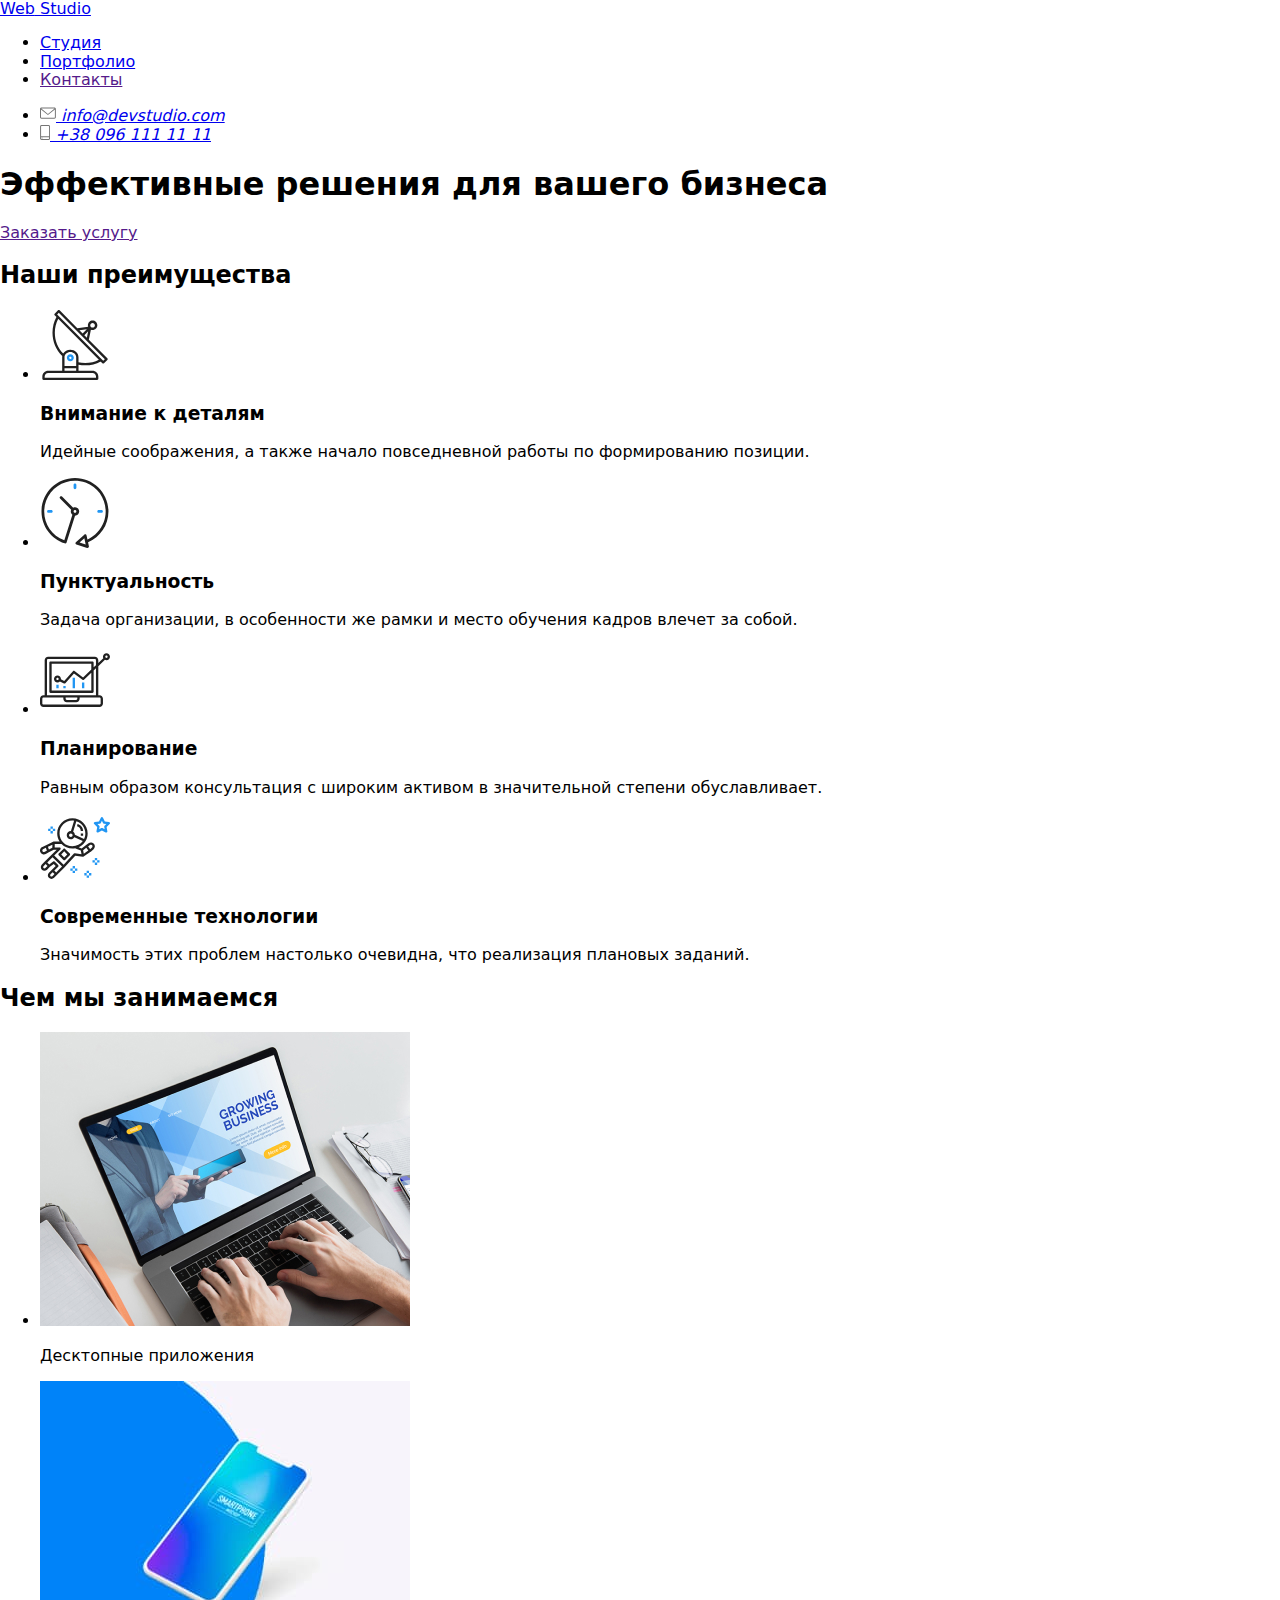
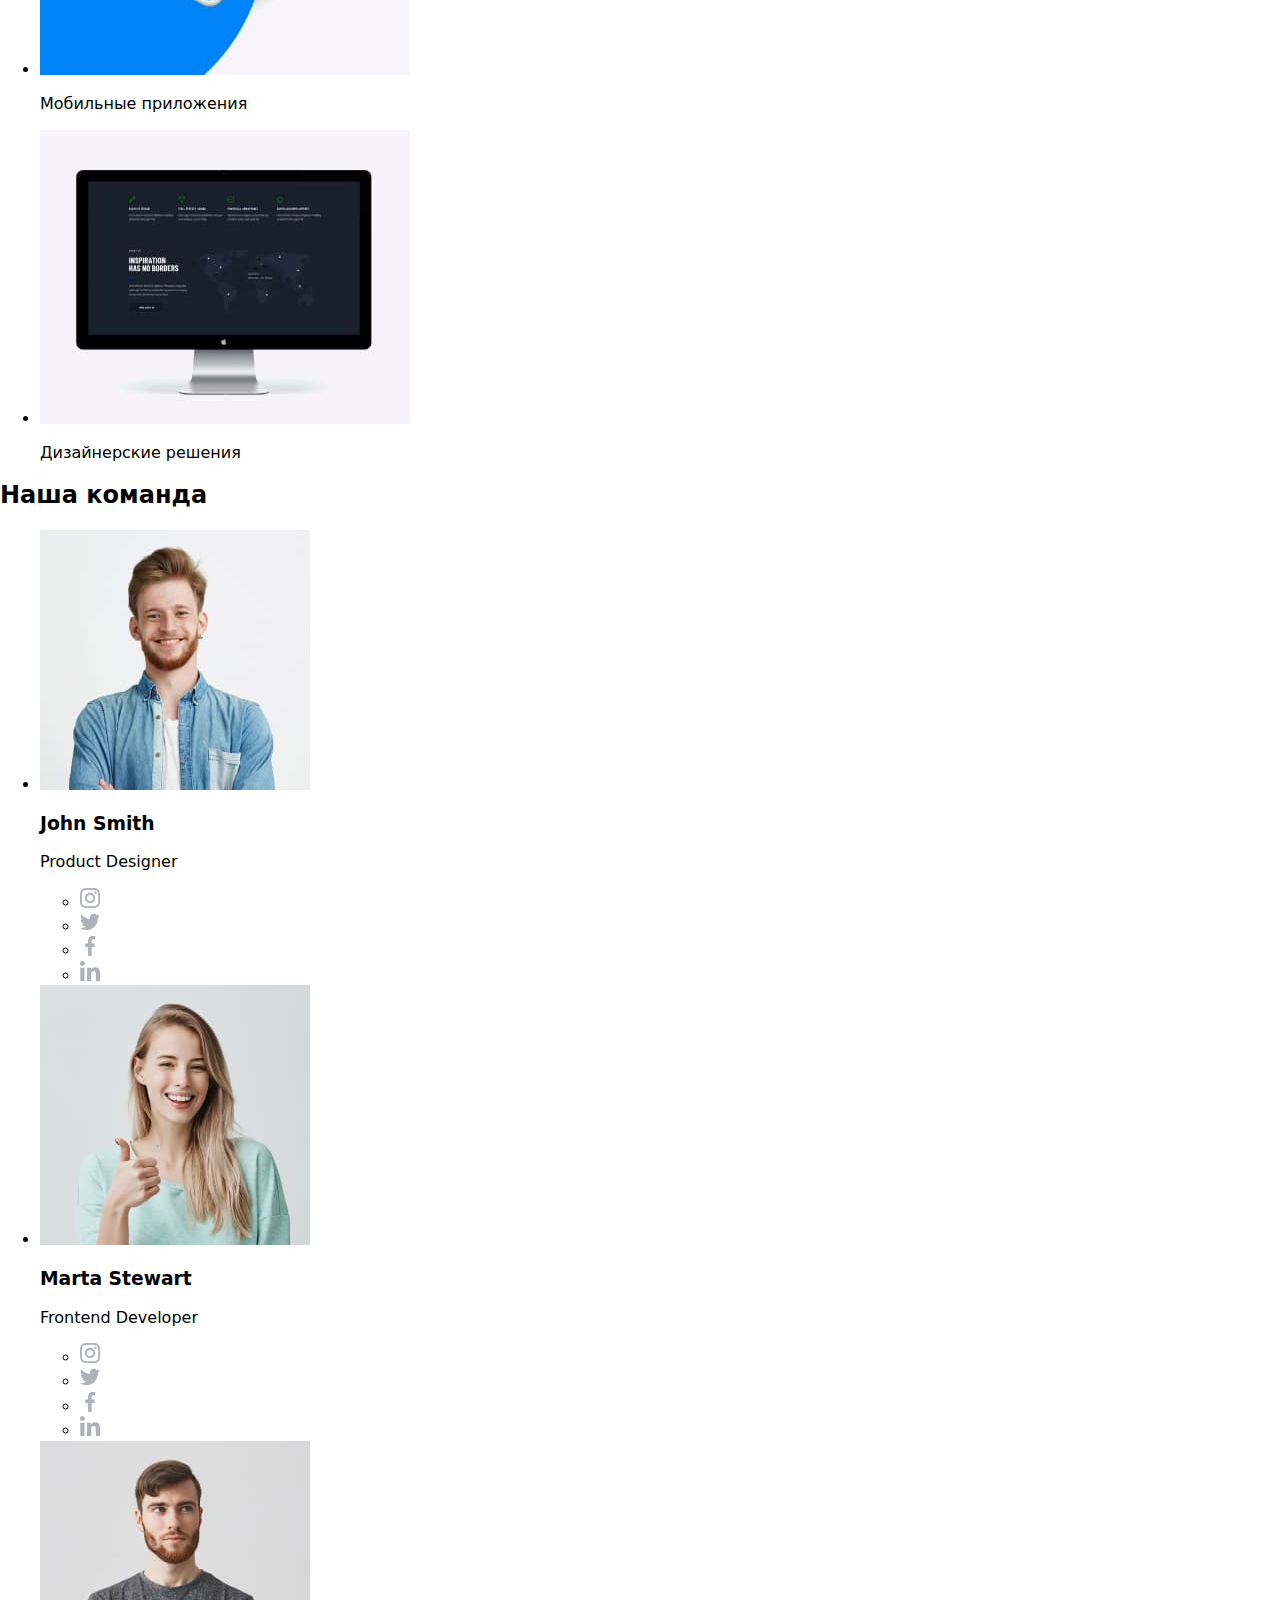
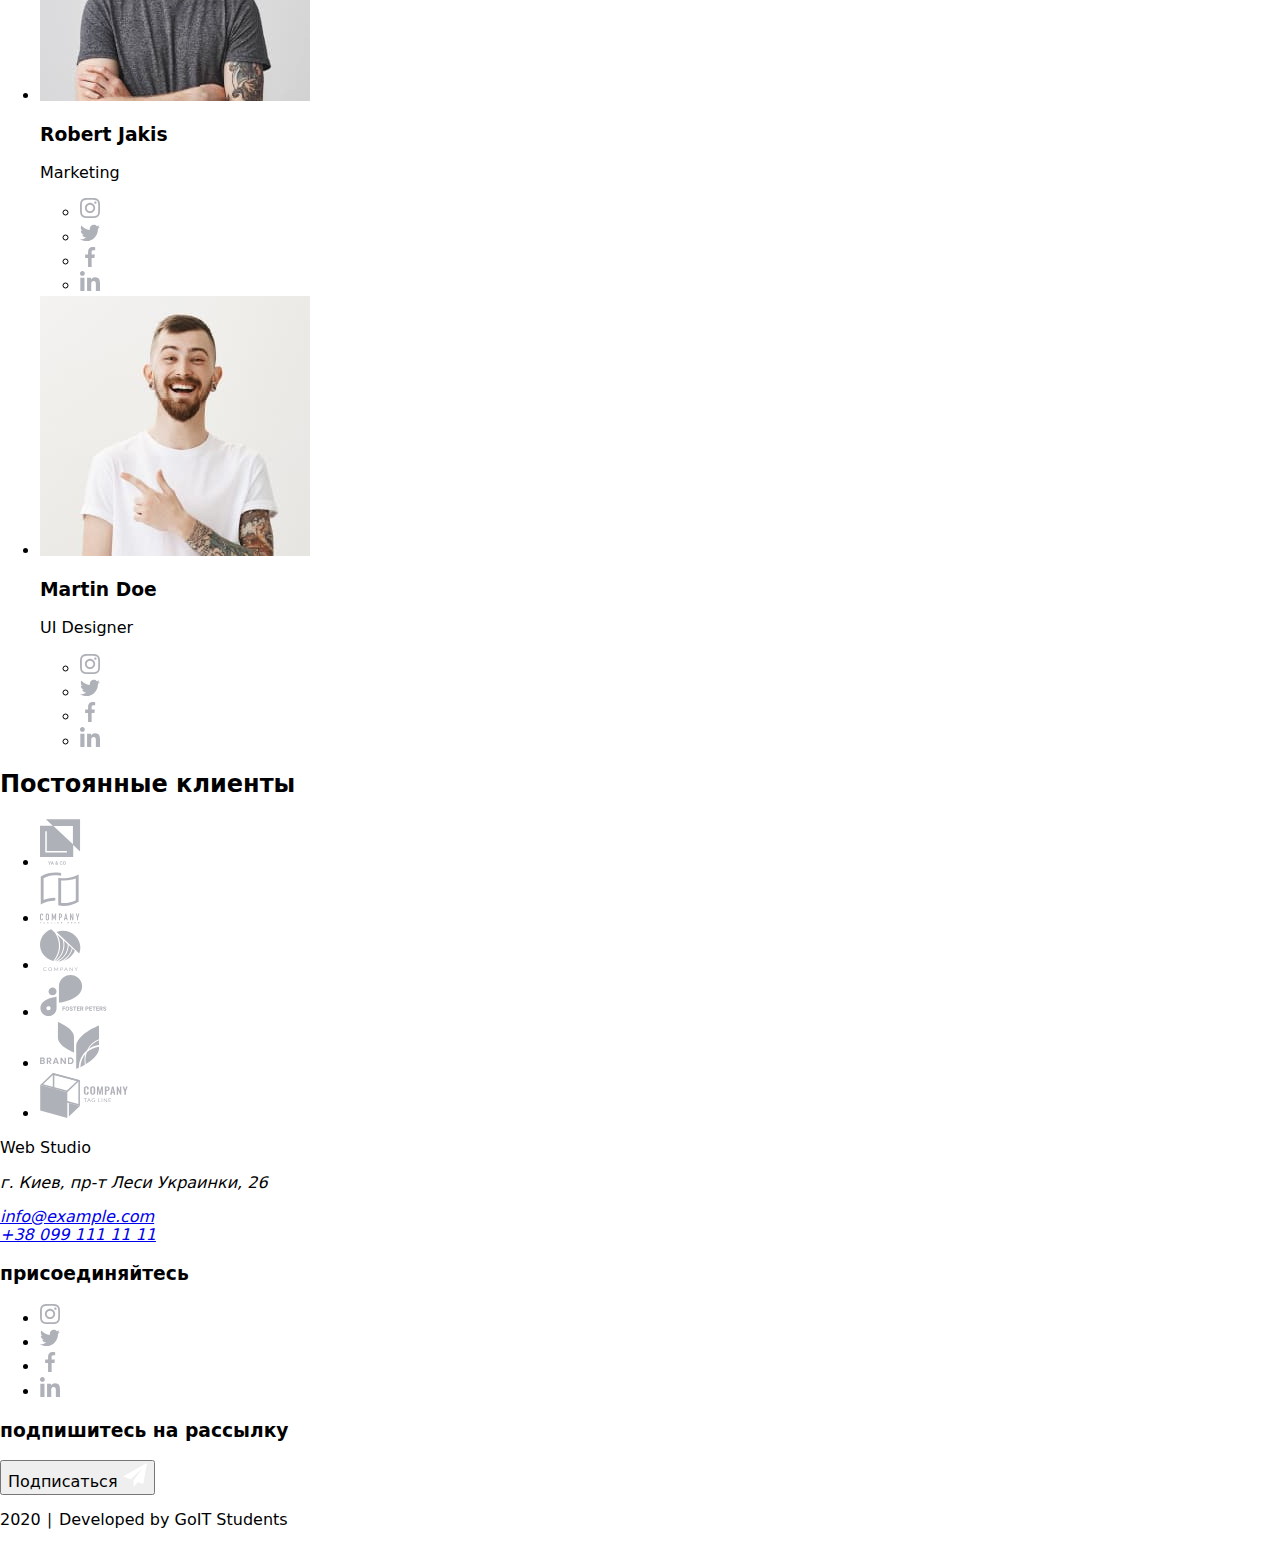
==== index.html @ b883c835 "добавляет картинки к сайту" ====
<!DOCTYPE html>
<html lang="ru">
  <head>
    <meta charset="UTF-8" />
    <meta name="viewport" content="width=device-width, initial-scale=1.0" />
    <title lang="en">Web Studio</title>
    <link
      href="https://fonts.googleapis.com/css2?family=Raleway:wght@700&family=Roboto:wght@400;500;700;900&display=swap"
      rel="stylesheet"
    />
    <link
      rel="stylesheet"
      href="https://cdnjs.cloudflare.com/ajax/libs/modern-normalize/0.6.0/modern-normalize.min.css"
    />
    <link rel="stylesheet" href="./css/styles.css" />
  </head>

  <body>
    <!-- Шапка сайта -->
    <header>
      <div class="container header">
        <nav class="header-nav">
          <a href="./index.html" lang="en" class="header-logo">
            <span class="accent">Web</span> Studio
          </a>

          <ul class="site-nav list">
            <li class="site-nav-item">
              <a href="./index.html" class="link current">Студия</a>
            </li>
            <li class="site-nav-item">
              <a href="./portfolio.html" class="link">Портфолио</a>
            </li>
            <li class="site-nav-item"><a href="" class="link">Контакты</a></li>
          </ul>
        </nav>

        <address class="header-address">
          <ul class="contacts list">
            <li class="contacts-item">
              <a href="mailto:info@devstudio.com" lang="en">
                <svg width="16" height="15" class="icon-letter">
                  <use href="./images/sprite.svg#icon-letter"></use>
                </svg>
                info@devstudio.com
              </a>
            </li>
            <li class="contacts-item tel">
              <a href="tel:+380961111111">
                <svg width="10" height="15" class="icon-smartphone">
                  <use href="./images/sprite.svg#icon-smartphone"></use>
                </svg>
                +38 096 111 11 11</a
              >
            </li>
          </ul>
        </address>
      </div>
    </header>

    <main>
      <!-- Герой -->
      <section class="hero">
        <div>
          <h1 class="slogan">Эффективные решения для вашего бизнеса</h1>
          <a href="" class="ordering-btn">Заказать услугу</a>
        </div>
      </section>

      <!-- Наши преимущества -->
      <section class="advantages section">
        <div class="container">
          <h2 class="hidden">Наши преимущества</h2>
          <ul class="advantages-list list">
            <li class="advantages-list-item">
              <div class="advantages-img">
                <svg class="advantages-icon" width="70" height="70">
                  <use href="./images/sprite.svg#icon-antenna"></use>
                </svg>
              </div>
              <h3 class="advantages-title">Внимание к деталям</h3>
              <p class="advantages-text">
                Идейные соображения, а также начало повседневной работы по
                формированию позиции.
              </p>
            </li>

            <li class="advantages-list-item">
              <div class="advantages-img">
                <svg class="advantages-icon" width="70" height="70">
                  <use href="./images/sprite.svg#icon-clock"></use>
                </svg>
              </div>
              <h3 class="advantages-title">Пунктуальность</h3>
              <p class="advantages-text">
                Задача организации, в особенности же рамки и место обучения
                кадров влечет за собой.
              </p>
            </li>

            <li class="advantages-list-item">
              <div class="advantages-img">
                <svg class="advantages-icon" width="70" height="70">
                  <use href="./images/sprite.svg#icon-diagram"></use>
                </svg>
              </div>
              <h3 class="advantages-title">Планирование</h3>
              <p class="advantages-text">
                Равным образом консультация с широким активом в значительной
                степени обуславливает.
              </p>
            </li>

            <li class="advantages-list-item">
              <div class="advantages-img">
                <svg class="advantages-icon" width="70" height="70">
                  <use href="./images/sprite.svg#icon-astronaut"></use>
                </svg>
              </div>
              <h3 class="advantages-title">Современные технологии</h3>
              <p class="advantages-text">
                Значимость этих проблем настолько очевидна, что реализация
                плановых заданий.
              </p>
            </li>
          </ul>
        </div>
      </section>

      <!-- Чем мы занимаемся -->
      <section class="products section no-padding">
        <div class="container">
          <h2 class="section-title">Чем мы занимаемся</h2>
          <ul class="list products-list">
            <li class="products-list-item">
              <img src="./images/laptop.jpg" alt="Ноутбук" width="370" />
              <p class="products-name">Десктопные приложения</p>
            </li>
            <li class="products-list-item">
              <img src="./images/smartphone.jpg" alt="Смартфон" width="370" />
              <p class="products-name">Мобильные приложения</p>
            </li>
            <li class="products-list-item">
              <img
                src="./images/monitor.jpg"
                alt="Монитор с открытым сайтом"
                width="370"
              />
              <p class="products-name">Дизайнерские решения</p>
            </li>
          </ul>
        </div>
      </section>

      <!-- Наша команда -->
      <section class="team section">
        <div class="container">
          <h2 class="section-title">Наша команда</h2>
          <ul class="team-list list">
            <li class="team-list-item">
              <img
                src="./images/john-smith.jpg"
                alt="John Smith"
                width="270"
                lang="en"
              />
              <h3 lang="en" class="team-member">John Smith</h3>
              <p lang="en" class="team-profession">Product Designer</p>
              <ul class="list">
                <li>
                  <a
                    href=""
                    class="social-networks insta"
                    aria-label="Ссылка на Instagram"
                  >
                    <svg class="team-icon" width="20" height="20">
                      <use href="./images/sprite.svg#icon-insta"></use>
                    </svg>
                  </a>
                </li>

                <li>
                  <a
                    href=""
                    class="social-networks twitter"
                    aria-label="Ссылка на Twitter"
                  >
                    <svg class="team-icon" width="20" height="20">
                      <use href="./images/sprite.svg#icon-twitter"></use>
                    </svg>
                  </a>
                </li>

                <li>
                  <a
                    href=""
                    class="social-networks fb"
                    aria-label="Ссылка на Facebook"
                  >
                    <svg class="team-icon" width="20" height="20">
                      <use href="./images/sprite.svg#icon-fb"></use>
                    </svg>
                  </a>
                </li>

                <li>
                  <a
                    href=""
                    class="social-networks linkedin"
                    aria-label="Ссылка на Linkedin"
                  >
                    <svg class="team-icon" width="20" height="20">
                      <use href="./images/sprite.svg#icon-linkedin"></use>
                    </svg>
                  </a>
                </li>
              </ul>
            </li>

            <li class="team-list-item">
              <img
                src="./images/marta-stewart.jpg"
                alt="Marta Stewart"
                width="270"
                lang="en"
              />
              <h3 lang="en" class="team-member">Marta Stewart</h3>
              <p lang="en" class="team-profession">Frontend Developer</p>
              <ul class="list">
                <li>
                  <a
                    href=""
                    class="social-networks insta"
                    aria-label="Ссылка на Instagram"
                  >
                    <svg class="team-icon" width="20" height="20">
                      <use href="./images/sprite.svg#icon-insta"></use>
                    </svg>
                  </a>
                </li>

                <li>
                  <a
                    href=""
                    class="social-networks twitter"
                    aria-label="Ссылка на Twitter"
                  >
                    <svg class="team-icon" width="20" height="20">
                      <use href="./images/sprite.svg#icon-twitter"></use>
                    </svg>
                  </a>
                </li>

                <li>
                  <a
                    href=""
                    class="social-networks fb"
                    aria-label="Ссылка на Facebook"
                  >
                    <svg class="team-icon" width="20" height="20">
                      <use href="./images/sprite.svg#icon-fb"></use>
                    </svg>
                  </a>
                </li>

                <li>
                  <a
                    href=""
                    class="social-networks linkedin"
                    aria-label="Ссылка на Linkedin"
                  >
                    <svg class="team-icon" width="20" height="20">
                      <use href="./images/sprite.svg#icon-linkedin"></use>
                    </svg>
                  </a>
                </li>
              </ul>
            </li>

            <li class="team-list-item">
              <img
                src="./images/robert-jakis.jpg"
                alt="Robert Jakis"
                width="270"
                lang="en"
              />
              <h3 lang="en" class="team-member">Robert Jakis</h3>
              <p lang="en" class="team-profession">Marketing</p>
              <ul class="list">
                <li>
                  <a
                    href=""
                    class="social-networks insta"
                    aria-label="Ссылка на Instagram"
                  >
                    <svg class="team-icon" width="20" height="20">
                      <use href="./images/sprite.svg#icon-insta"></use>
                    </svg>
                  </a>
                </li>

                <li>
                  <a
                    href=""
                    class="social-networks twitter"
                    aria-label="Ссылка на Twitter"
                  >
                    <svg class="team-icon" width="20" height="20">
                      <use href="./images/sprite.svg#icon-twitter"></use>
                    </svg>
                  </a>
                </li>

                <li>
                  <a
                    href=""
                    class="social-networks fb"
                    aria-label="Ссылка на Facebook"
                  >
                    <svg class="team-icon" width="20" height="20">
                      <use href="./images/sprite.svg#icon-fb"></use>
                    </svg>
                  </a>
                </li>

                <li>
                  <a
                    href=""
                    class="social-networks linkedin"
                    aria-label="Ссылка на Linkedin"
                  >
                    <svg class="team-icon" width="20" height="20">
                      <use href="./images/sprite.svg#icon-linkedin"></use>
                    </svg>
                  </a>
                </li>
              </ul>
            </li>

            <li class="team-list-item">
              <img
                src="./images/martin-doe.jpg"
                alt="Martin Doe"
                width="270"
                lang="en"
              />
              <h3 lang="en" class="team-member">Martin Doe</h3>
              <p lang="en" class="team-profession">UI Designer</p>
              <ul class="list">
                <li>
                  <a
                    href=""
                    class="social-networks insta"
                    aria-label="Ссылка на Instagram"
                  >
                    <svg class="team-icon" width="20" height="20">
                      <use href="./images/sprite.svg#icon-insta"></use>
                    </svg>
                  </a>
                </li>

                <li>
                  <a
                    href=""
                    class="social-networks twitter"
                    aria-label="Ссылка на Twitter"
                  >
                    <svg class="team-icon" width="20" height="20">
                      <use href="./images/sprite.svg#icon-twitter"></use>
                    </svg>
                  </a>
                </li>

                <li>
                  <a
                    href=""
                    class="social-networks fb"
                    aria-label="Ссылка на Facebook"
                  >
                    <svg class="team-icon" width="20" height="20">
                      <use href="./images/sprite.svg#icon-fb"></use>
                    </svg>
                  </a>
                </li>

                <li>
                  <a
                    href=""
                    class="social-networks linkedin"
                    aria-label="Ссылка на Linkedin"
                  >
                    <svg class="team-icon" width="20" height="20">
                      <use href="./images/sprite.svg#icon-linkedin"></use>
                    </svg>
                  </a>
                </li>
              </ul>
            </li>
          </ul>
        </div>
      </section>

      <!-- Постоянные клиенты -->
      <section class="clients section">
        <div class="container">
          <h2 class="section-title">Постоянные клиенты</h2>
          <ul class="clients-list list">
            <li class="clients-list-item">
              <a href="" class="clients-link" lang="en">
                <svg class="clients-icon" width="44.27" height="49.23">
                  <use href="./images/sprite.svg#icon-logo1"></use>
                </svg>
              </a>
            </li>
            <li class="clients-list-item">
              <a href="" class="clients-link" lang="en">
                <svg class="clients-icon" width="40" height="52">
                  <use href="./images/sprite.svg#icon-logo2"></use>
                </svg>
              </a>
            </li>
            <li class="clients-list-item">
              <a href="" class="clients-link" lang="en">
                <svg class="clients-icon" width="41" height="42.6">
                  <use href="./images/sprite.svg#icon-logo3"></use>
                </svg>
              </a>
            </li>
            <li class="clients-list-item">
              <a href="" class="clients-link" lang="en">
                <svg class="clients-icon" width="79.66" height="42.02">
                  <use href="./images/sprite.svg#icon-logo4"></use>
                </svg>
              </a>
            </li>
            <li class="clients-list-item">
              <a href="" class="clients-link" lang="en">
                <svg class="clients-icon" width="59" height="47">
                  <use href="./images/sprite.svg#icon-logo5"></use>
                </svg>
              </a>
            </li>
            <li class="clients-list-item">
              <a href="" class="clients-link" lang="en">
                <svg class="clients-icon" width="88.48" height="45.44">
                  <use href="./images/sprite.svg#icon-logo6"></use>
                </svg>
              </a>
            </li>
          </ul>
        </div>
      </section>
    </main>

    <!-- Подвал -->
    <footer class="footer">
      <div class="footer-container container">
        <div>
          <p lang="en" class="footer-logo">
            <span class="accent">Web</span> Studio
          </p>

          <address class="address">
            <p>г. Киев, пр-т Леси Украинки, 26</p>
            <a href="mailto:info@example.com" lang="en">info@example.com</a>
            <br />
            <a href="tel:+380991111111">+38 099 111 11 11</a>
          </address>
        </div>

        <div class="join">
          <h3 class="appeal">присоединяйтесь</h3>
          <ul class="join-list list">
            <li class="join-list-item">
              <a
                href=""
                class="social-networks insta"
                aria-label="Ссылка на Instagram"
              >
                <svg class="join-icon" width="20" height="20">
                  <use href="./images/sprite.svg#icon-insta"></use>
                </svg>
              </a>
            </li>

            <li class="join-list-item">
              <a
                href=""
                class="social-networks twitter"
                aria-label="Ссылка на Twitter"
              >
                <svg class="join-icon" width="20" height="20">
                  <use href="./images/sprite.svg#icon-twitter"></use>
                </svg>
              </a>
            </li>

            <li class="join-list-item">
              <a
                href=""
                class="social-networks fb"
                aria-label="Ссылка на Facebook"
              >
                <svg class="join-icon" width="20" height="20">
                  <use href="./images/sprite.svg#icon-fb"></use>
                </svg>
              </a>
            </li>

            <li class="join-list-item">
              <a
                href=""
                class="social-networks linkedin"
                aria-label="Ссылка на Linkedin"
              >
                <svg class="join-icon" width="20" height="20">
                  <use href="./images/sprite.svg#icon-linkedin"></use>
                </svg>
              </a>
            </li>
          </ul>
        </div>

        <div class="subscribe">
          <h3 class="appeal">подпишитесь на рассылку</h3>
          <button class="subscribe-btn">
            Подписаться
            <svg class="subscribe-icon" width="24" height="24">
              <use href="./images/sprite.svg#icon-send"></use>
            </svg>
          </button>
        </div>
      </div>

      <p lang="en" class="developed">2020 &#8739; Developed by GoIT Students</p>
    </footer>
  </body>
</html>
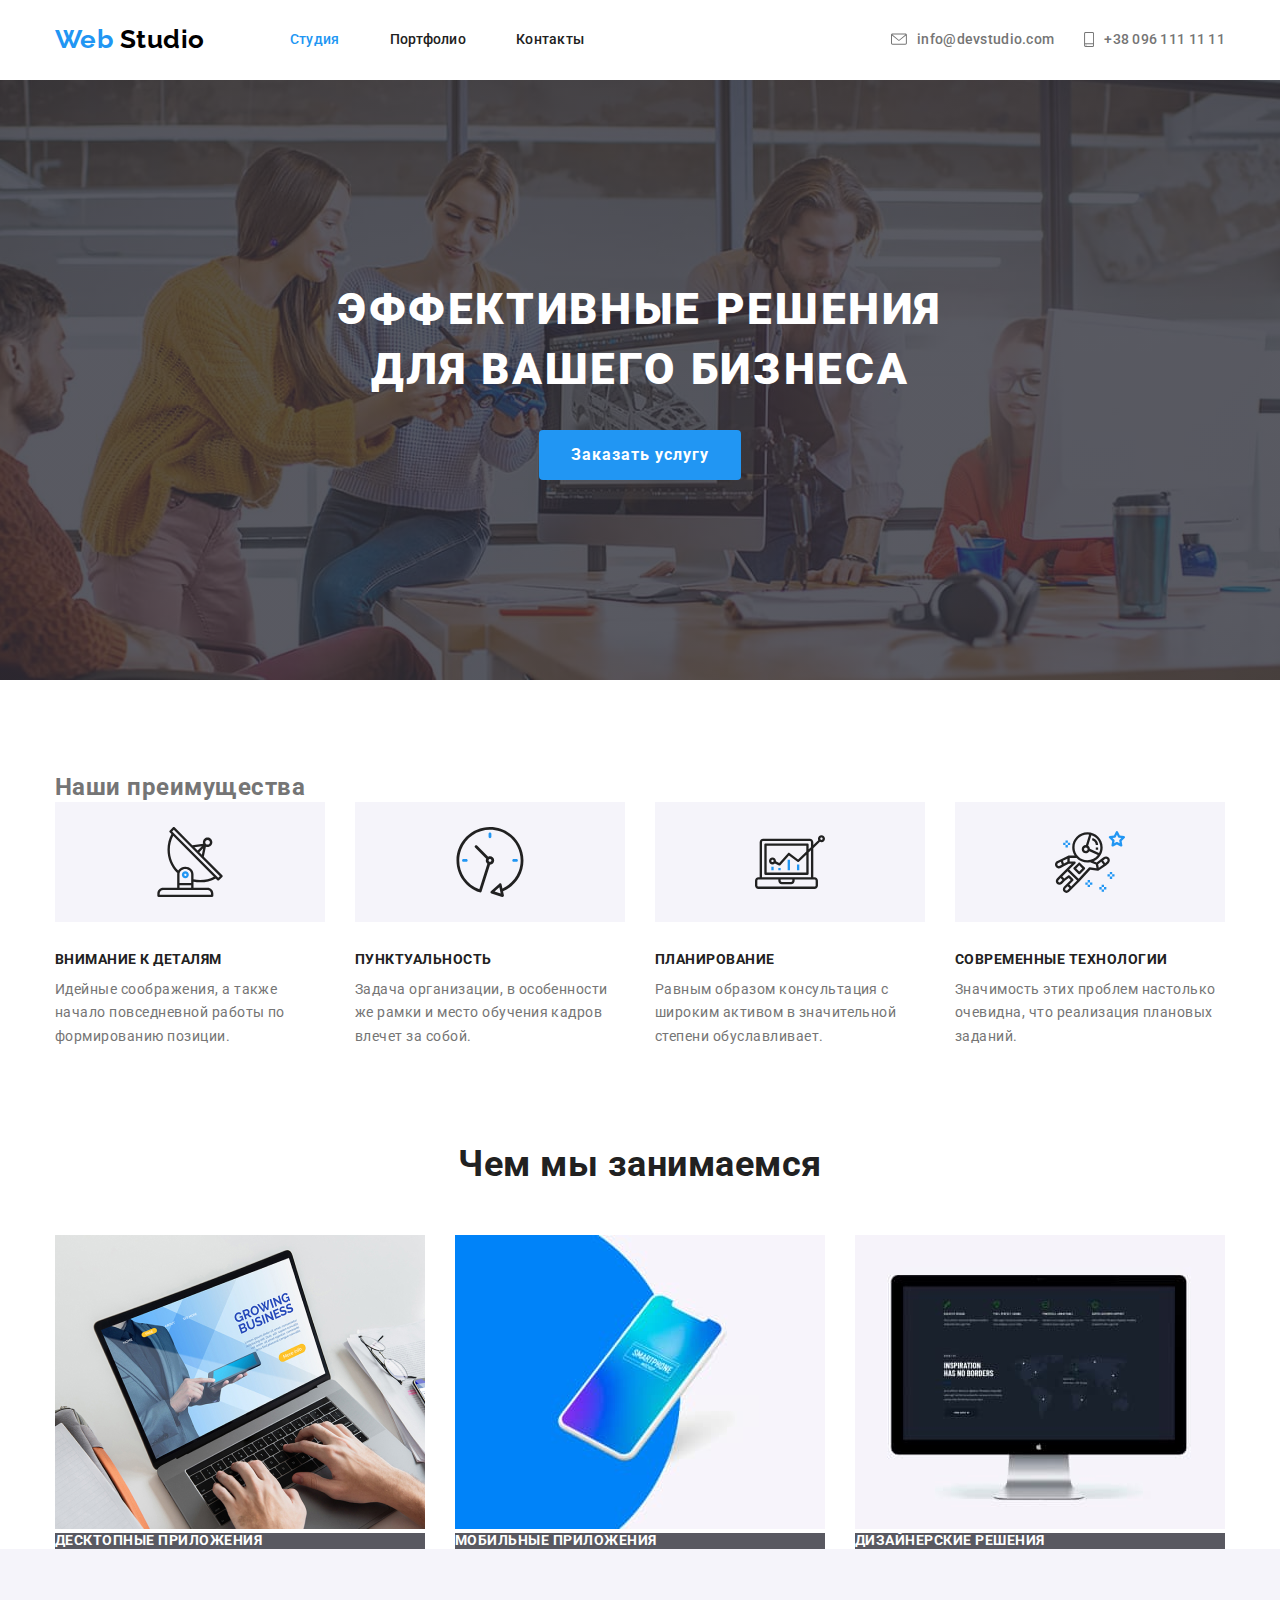
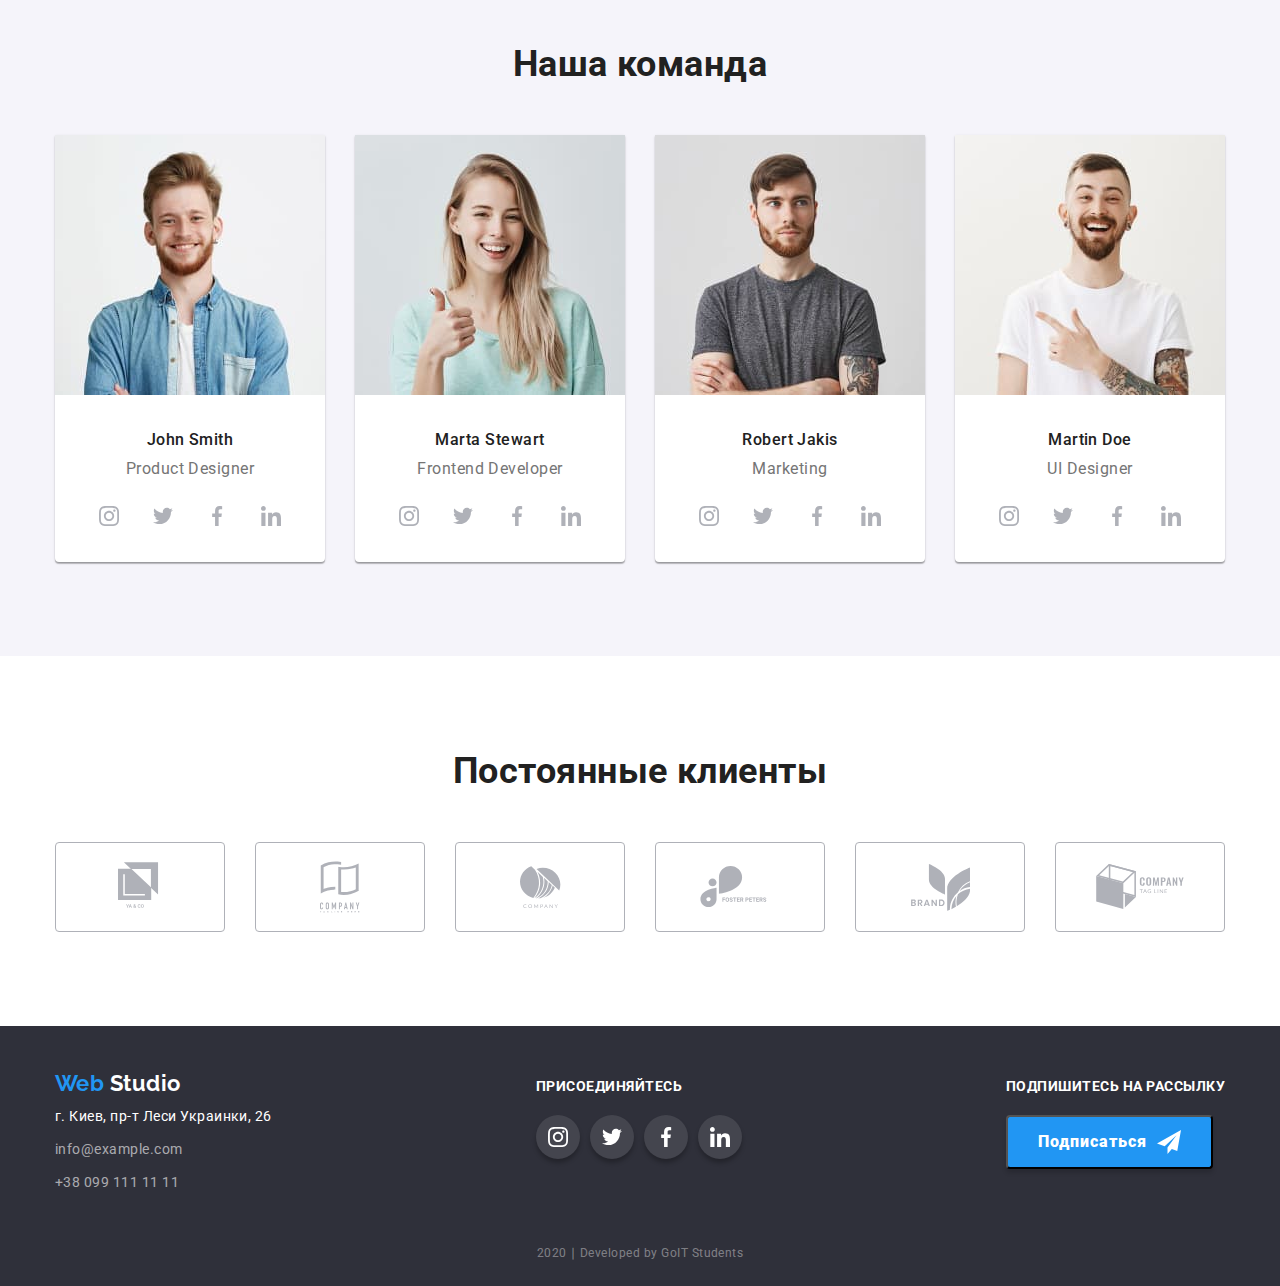
==== commit 29144578: "Добавляет страницу "Студия"" ====
--- a/index.html
+++ b/index.html
@@ -482,7 +482,6 @@
                 </svg>
               </a>
             </li>
-
             <li class="join-list-item">
               <a
                 href=""
@@ -494,7 +493,6 @@
                 </svg>
               </a>
             </li>
-
             <li class="join-list-item">
               <a
                 href=""
@@ -506,7 +504,6 @@
                 </svg>
               </a>
             </li>
-
             <li class="join-list-item">
               <a
                 href=""
--- a/css/styles.css
+++ b/css/styles.css
@@ -0,0 +1,585 @@
+:root {
+  --primary-text-color: #757575;
+  --logo-color: #000000;
+  --first-titles-color: #212121;
+  --second-titles-color: #ffffff;
+  --accent-color: #2196f3;
+  --products-background-color: rgba(47, 48, 58, 0.8);
+  --icon-base-color: #afb1b8;
+  --address-color: rgba(255, 255, 255, 0.6);
+  --footer-background-color: #2f303a;
+  --button-background-color: #f5f4fa;
+}
+
+body {
+  color: var(--primary-text-color);
+  background-color: var(--second-titles-color);
+
+  font-family: 'Roboto', sans-serif;
+  font-weight: 400;
+  letter-spacing: 0.03em;
+}
+
+a {
+  text-decoration: none;
+}
+
+.list {
+  list-style-type: none;
+  margin: 0;
+  padding: 0;
+}
+
+h1,
+h2,
+h3,
+h4,
+h5,
+p {
+  margin: 0;
+}
+
+.container {
+  margin-left: auto;
+  margin-right: auto;
+  width: 1200px;
+  padding: 0 15px;
+}
+
+.section {
+  padding-top: 94px;
+  padding-bottom: 94px;
+}
+
+.section.no-padding {
+  padding-top: 0;
+  padding-bottom: 0;
+}
+
+.section-title {
+  color: var(--first-titles-color);
+
+  font-weight: 700;
+  font-size: 36px;
+  line-height: 1.17;
+
+  text-align: center;
+  margin-bottom: 50px;
+}
+
+/* Стилизация шапки сайта */
+.header {
+  display: flex;
+  align-items: center;
+}
+
+.header-nav {
+  display: flex;
+  align-items: center;
+}
+
+/* Логотип в шапке*/
+.header-logo {
+  color: var(--logo-color);
+
+  font-family: 'Raleway', sans-serif;
+  font-weight: 700;
+  font-size: 26px;
+  line-height: 1.2;
+}
+
+.header-logo .accent {
+  color: var(--accent-color);
+}
+
+/* Навигация */
+.site-nav {
+  display: flex;
+}
+
+.site-nav-item:not(:last-child) {
+  margin-right: 50px;
+}
+
+.site-nav-item:first-child {
+  margin-left: 85px;
+}
+
+.site-nav .link {
+  display: block;
+  padding-top: 32px;
+  padding-bottom: 32px;
+
+  color: var(--first-titles-color);
+
+  font-weight: 500;
+  font-size: 14px;
+  line-height: 1.14;
+  letter-spacing: 0.02em;
+}
+
+.site-nav .link:hover,
+.site-nav .link:focus {
+  color: var(--accent-color);
+}
+
+.site-nav .link.current {
+  color: var(--accent-color);
+}
+
+/* Контакты */
+.header-address {
+  margin-left: auto;
+}
+
+.contacts {
+  display: flex;
+  align-items: baseline;
+}
+
+.contacts-item:not(:last-child) {
+  margin-right: 30px;
+}
+
+.contacts-item {
+  display: flex;
+  align-items: center;
+  justify-content: center;
+}
+
+.contacts a {
+  display: flex;
+  justify-content: center;
+  align-items: center;
+
+  padding-top: 32px;
+  padding-bottom: 32px;
+  color: var(--primary-text-color);
+
+  font-style: normal;
+  font-weight: 500;
+  font-size: 14px;
+  line-height: 1.14;
+  letter-spacing: 0.02em;
+}
+
+.icon-letter {
+  margin-right: 10px;
+}
+
+.icon-smartphone {
+  margin-right: 10px;
+}
+.contacts a:hover {
+  color: var(--accent-color);
+  --color4: var(--accent-color);
+}
+
+/* Страница "Студия" */
+/* Герой */
+.hero {
+  display: flex;
+  justify-content: center;
+  align-items: center;
+
+  max-width: 1600px;
+  min-height: 600px;
+  margin-left: auto;
+  margin-right: auto;
+  background-color: var(--products-background-color);
+  background-image: linear-gradient(
+      rgba(47, 48, 58, 0.8),
+      rgba(47, 48, 58, 0.8)
+    ),
+    url('../images/hero.jpg');
+  background-position: center;
+  background-repeat: no-repeat;
+  background-size: cover;
+
+  text-align: center;
+}
+
+.slogan {
+  width: 696px;
+  margin-left: auto;
+  margin-right: auto;
+  margin-bottom: 30px;
+
+  color: var(--second-titles-color);
+  font-weight: 900;
+  font-size: 44px;
+  line-height: 1.36;
+  letter-spacing: 0.06em;
+  text-transform: uppercase;
+}
+
+.ordering-btn {
+  display: inline-block;
+  padding: 10px 32px;
+  min-width: 200px;
+  border-radius: 4px;
+
+  color: var(--second-titles-color);
+  background-color: var(--accent-color);
+
+  font-weight: 700;
+  font-size: 16px;
+  line-height: 1.87;
+  letter-spacing: 0.06em;
+}
+
+/* Наши преимущества */
+.advantages-list {
+  display: flex;
+}
+
+.advantages-list-item:not(:last-child) {
+  margin-right: 30px;
+}
+
+.advantages-list-item {
+  width: 270px;
+}
+
+.advantages-img {
+  display: flex;
+  height: 120px;
+  justify-content: center;
+  align-items: center;
+
+  background-color: var(--button-background-color);
+}
+
+.advantages-title {
+  margin-top: 30px;
+  margin-bottom: 10px;
+
+  color: var(--first-titles-color);
+  font-weight: 700;
+  font-size: 14px;
+  line-height: 1.14;
+  text-transform: uppercase;
+}
+
+.advantages-text {
+  font-size: 14px;
+  line-height: 1.7;
+}
+
+/* Чем мы занимаемся */
+.products-list {
+  display: flex;
+}
+
+.products-list-item {
+  width: 370px;
+}
+
+.products-list-item:not(:last-child) {
+  margin-right: 30px;
+}
+
+.products-name {
+  color: var(--second-titles-color);
+  background-color: var(--products-background-color);
+
+  font-weight: 700;
+  font-size: 14px;
+  line-height: 1.14;
+  text-transform: uppercase;
+}
+
+/* Наша команда */
+.team {
+  background-color: var(--button-background-color);
+}
+
+.team-list {
+  display: flex;
+}
+
+.team-list-item {
+  width: 270px;
+  background-color: var(--second-titles-color);
+  box-shadow: 0px 2px 1px rgba(0, 0, 0, 0.2), 0px 1px 1px rgba(0, 0, 0, 0.14),
+    0px 1px 3px rgba(0, 0, 0, 0.12);
+  border-radius: 0px 0px 4px 4px;
+}
+
+.team-list-item:not(:last-child) {
+  margin-right: 30px;
+}
+
+.team-member {
+  color: var(--first-titles-color);
+
+  font-weight: 500;
+  font-size: 16px;
+  line-height: 1.19;
+
+  text-align: center;
+  margin-top: 30px;
+  margin-bottom: 10px;
+}
+
+.team-profession {
+  font-size: 16px;
+  line-height: 1.19;
+  text-align: center;
+}
+
+.team-list-item li:not(:last-child) {
+  margin-right: 10px;
+}
+
+.team-list-item > ul {
+  display: flex;
+  justify-content: center;
+  margin-top: 16px;
+  margin-bottom: 24px;
+}
+
+/* Иконки социальных сетей */
+.social-networks {
+  display: inline-flex;
+  justify-content: center;
+  align-items: center;
+
+  color: var(--icon-base-color);
+
+  width: 44px;
+  height: 44px;
+  border-radius: 50%;
+}
+
+.social-networks:hover,
+.social-networks:focus {
+  background-color: var(--accent-color);
+  --color3: var(--second-titles-color);
+}
+
+/* Постоянные клиенты */
+.clients-list {
+  display: flex;
+}
+
+.clients-list-item:not(:last-child) {
+  margin-right: 30px;
+}
+
+.clients-link {
+  display: inline-flex;
+  justify-content: center;
+  align-items: center;
+  width: 170px;
+  height: 90px;
+  border: 1px solid var(--icon-base-color);
+  border-radius: 4px;
+  color: var(--icon-base-color);
+}
+
+.clients-link:hover,
+.clients-link:focus {
+  border: 1px solid var(--accent-color);
+  --color3: var(--accent-color);
+}
+
+/* Подвал */
+.footer {
+  background-color: var(--footer-background-color);
+}
+
+.footer-container {
+  display: flex;
+  justify-content: space-between;
+  align-items: baseline;
+  padding-top: 45px;
+  padding-bottom: 28px;
+}
+
+/* Логотип в подвале */
+.footer-logo {
+  color: var(--second-titles-color);
+  font-family: 'Raleway', sans-serif;
+  font-weight: 700;
+  font-size: 22px;
+  line-height: 1.18;
+
+  margin-bottom: 8px;
+}
+
+.footer-logo .accent {
+  color: var(--accent-color);
+}
+
+/* Адрес */
+.address {
+  font-style: normal;
+  font-size: 14px;
+  line-height: 1.71;
+}
+
+.address > p {
+  color: var(--second-titles-color);
+}
+
+.address > a {
+  color: var(--address-color);
+}
+
+.address > a:not(:last-child) {
+  display: inline-block;
+  margin-top: 9px;
+  margin-bottom: 9px;
+}
+
+/* Присоединяйтесь и Подпишитесь*/
+.appeal {
+  color: var(--second-titles-color);
+  font-weight: 700;
+  font-size: 14px;
+  line-height: 1.14;
+  text-transform: uppercase;
+  margin-bottom: 20px;
+}
+
+.join-list {
+  display: flex;
+}
+
+.join-list-item:not(:last-child) {
+  margin-right: 10px;
+}
+
+.join-list-item > a {
+  background: rgba(255, 255, 255, 0.1);
+  box-shadow: 0px 4px 4px rgba(0, 0, 0, 0.25);
+}
+
+.join-icon {
+  --color3: var(--second-titles-color);
+}
+
+.subscribe-btn {
+  display: flex;
+  align-items: center;
+
+  padding: 10px 30px;
+
+  border-radius: 4px;
+  box-shadow: 0px 4px 4px rgba(0, 0, 0, 0.15);
+  color: var(--second-titles-color);
+  background-color: var(--accent-color);
+
+  font-family: inherit;
+  font-weight: 900;
+  font-size: 16px;
+  line-height: 1.87;
+  letter-spacing: 0.06em;
+}
+
+.subscribe-icon {
+  margin-left: 10px;
+}
+
+/* Developed */
+.developed {
+  padding-top: 18px;
+  padding-bottom: 21px;
+
+  color: rgba(255, 255, 255, 0.4);
+  font-size: 12px;
+  line-height: 2;
+  text-align: center;
+}
+
+/* Страница "Портфолио" */
+.portfolio {
+  padding-bottom: 94px;
+}
+
+/* Кнопки-фильтры работ */
+.filter-btn-list {
+  display: flex;
+  justify-content: center;
+
+  padding-top: 93px;
+  padding-bottom: 50px;
+}
+
+.filter-btn-list > li:not(:last-child) {
+  margin-right: 8px;
+}
+
+.filter-btn-item {
+  padding: 6px 22px;
+
+  border-radius: 4px;
+  box-shadow: 0px 2px 2px rgba(0, 0, 0, 0.12), 0px 1px 2px rgba(0, 0, 0, 0.08),
+    0px 3px 1px rgba(0, 0, 0, 0.1);
+
+  color: var(--first-titles-color);
+  background-color: var(--button-background-color);
+  font-family: inherit;
+  font-weight: 500;
+  font-size: 16px;
+  line-height: 1.62;
+}
+
+.filter-btn-item:hover {
+  color: var(--second-titles-color);
+  background-color: var(--accent-color);
+}
+
+/* Карточки сайтов-работ */
+.card {
+  display: flex;
+  flex-wrap: wrap;
+}
+
+.card-item {
+  width: 370px;
+  border: 1px solid #eeeeee;
+}
+
+.card-item:not(:nth-child(3n)) {
+  margin-right: 30px;
+}
+
+.card-item:not(:nth-last-child(-n + 3)) {
+  margin-bottom: 30px;
+}
+
+.card-item:hover {
+  box-shadow: 1px 4px 6px rgba(0, 0, 0, 0.16), 0px 4px 4px rgba(0, 0, 0, 0.06),
+    0px 1px 1px rgba(0, 0, 0, 0.12);
+}
+
+.card-title {
+  margin-top: 20px;
+  margin-bottom: 4px;
+  margin-left: 24px;
+
+  color: var(--first-titles-color);
+
+  font-weight: 700;
+  font-size: 18px;
+  line-height: 2;
+  letter-spacing: 0.06em;
+}
+
+.card-type {
+  margin-left: 24px;
+  margin-bottom: 20px;
+  color: var(--primary-text-color);
+
+  font-size: 16px;
+  line-height: 1.87;
+}
+.card-text {
+  color: var(--second-titles-color);
+  background-color: var(--accent-color);
+
+  font-size: 18px;
+  line-height: 1.56;
+}
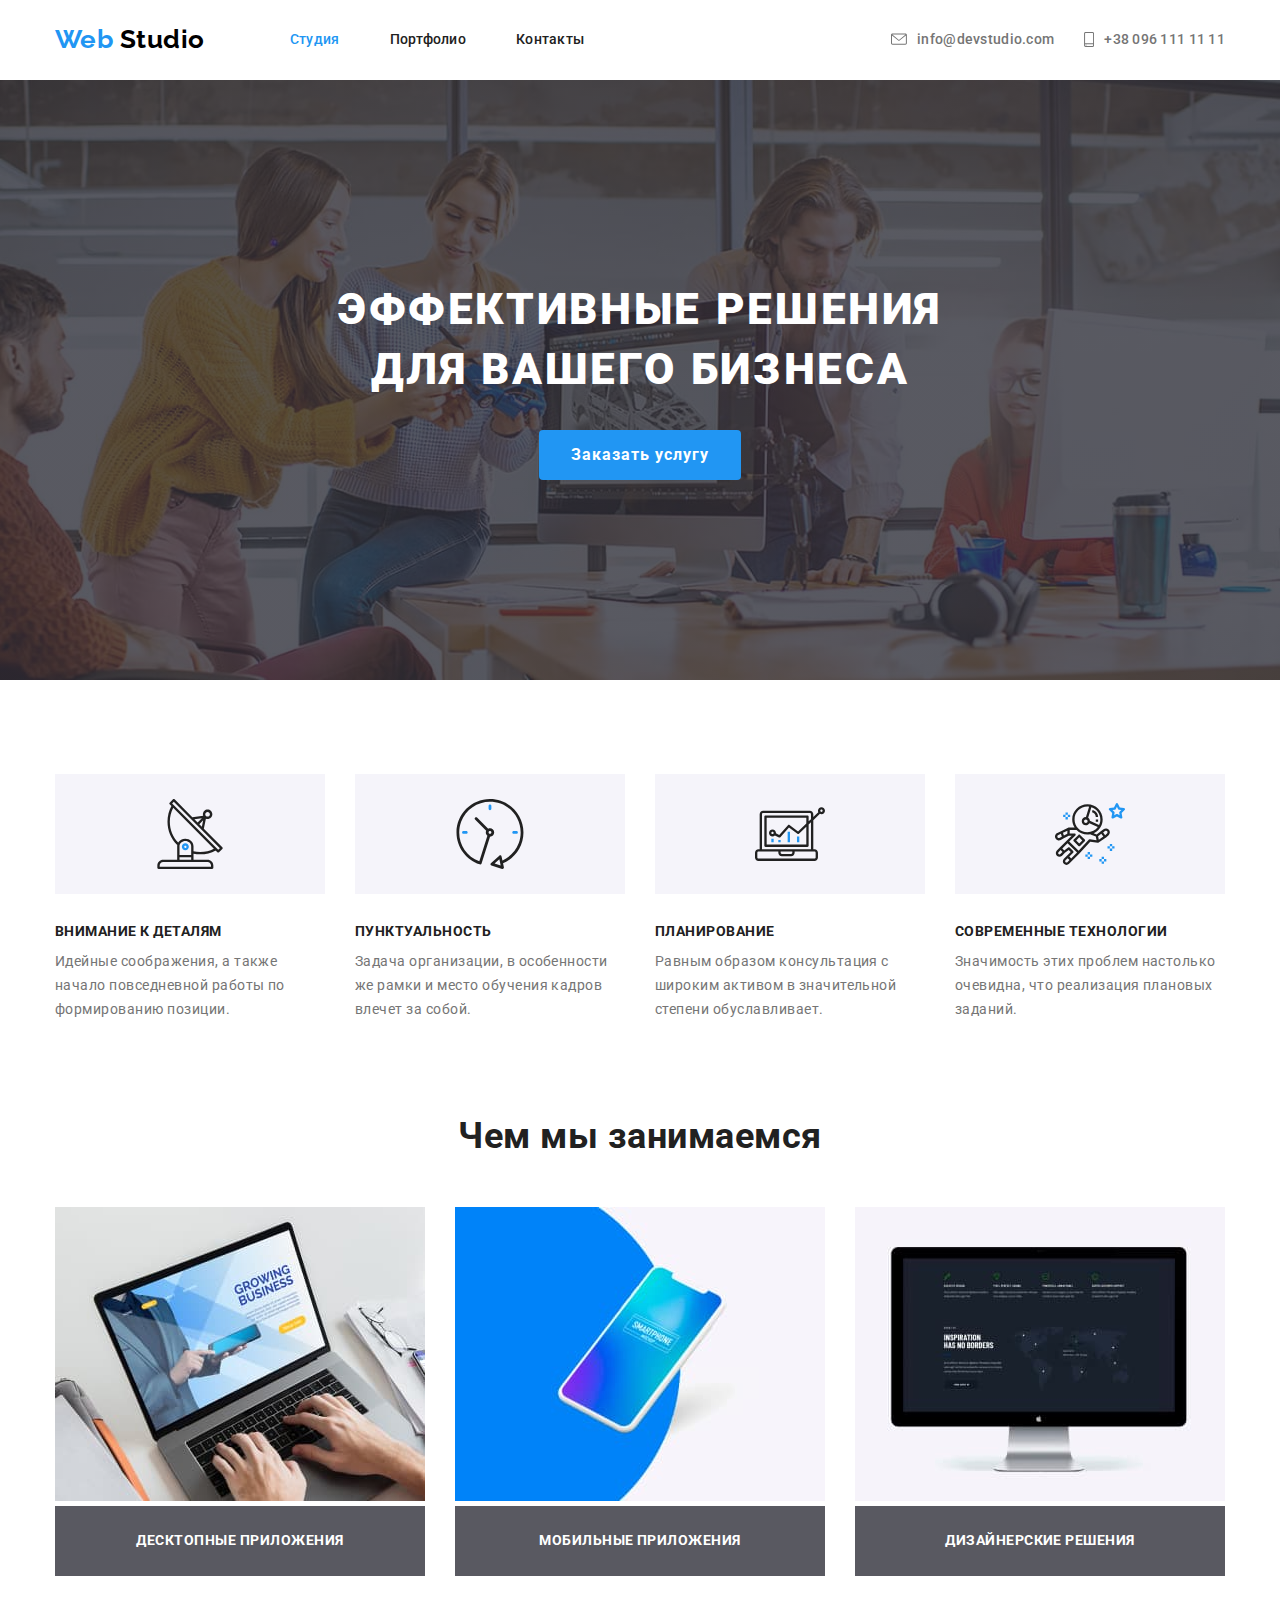
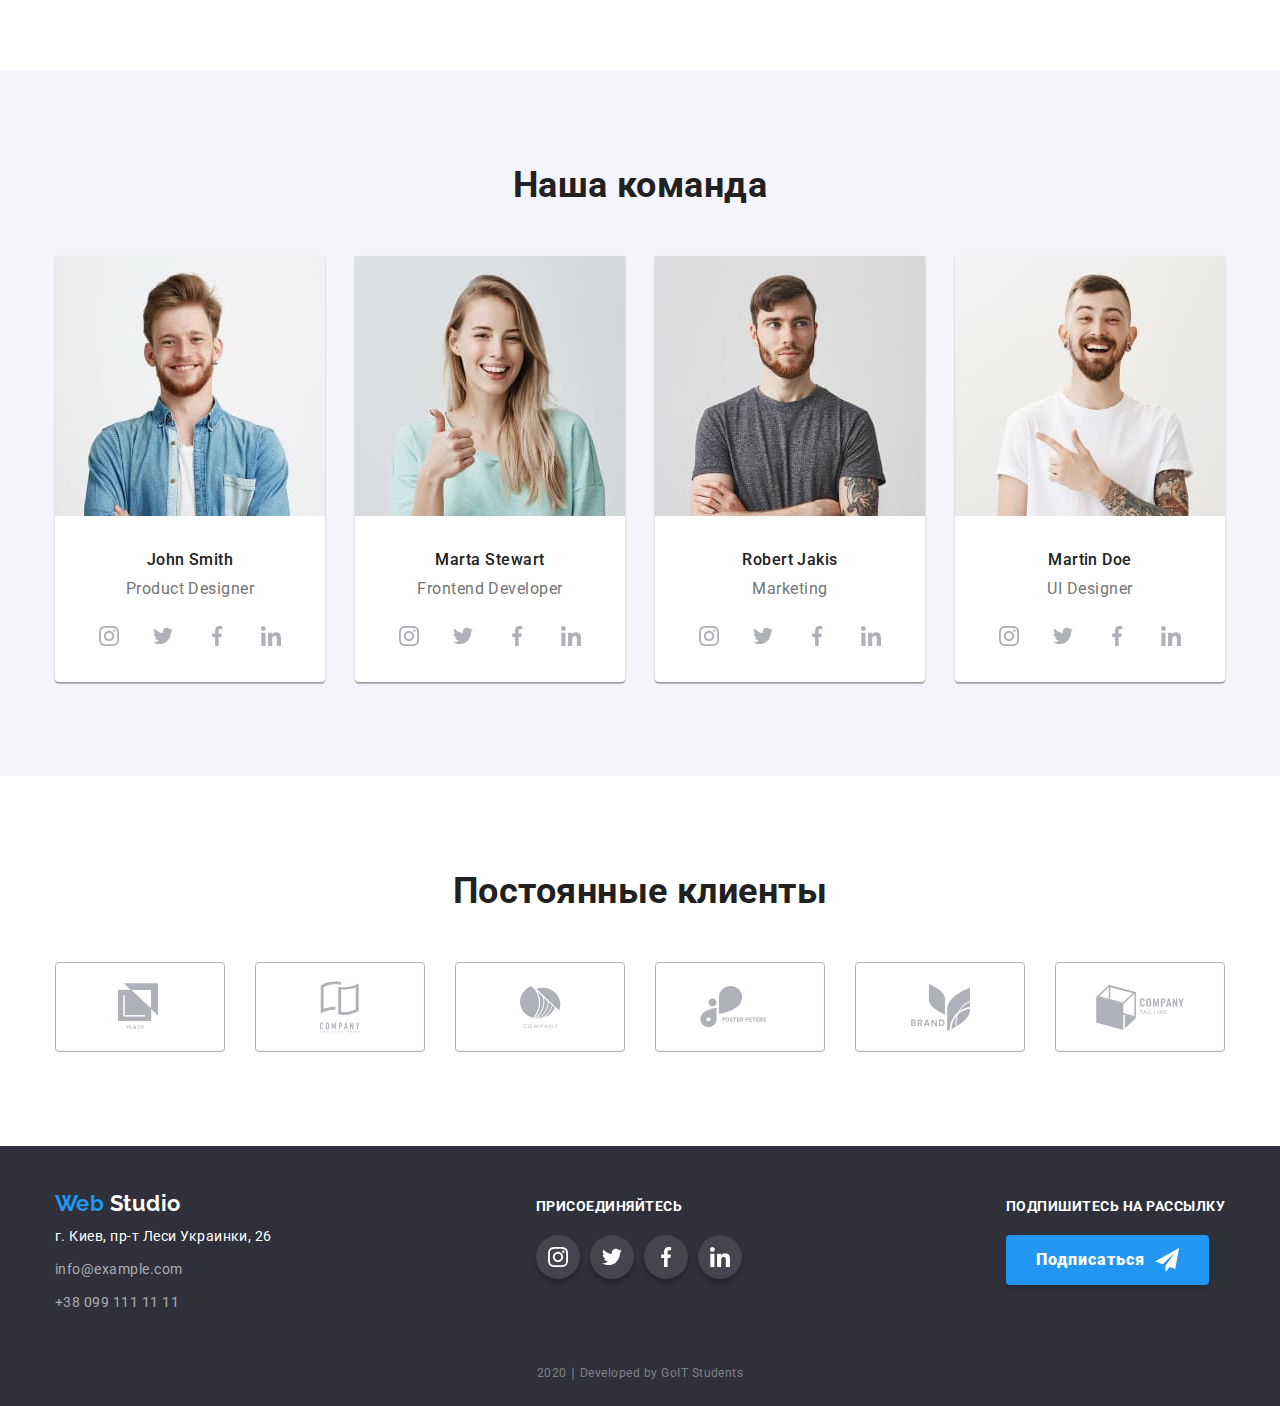
==== commit e37da9cc: "Добавляет правки в Студио" ====
--- a/index.html
+++ b/index.html
@@ -70,7 +70,7 @@
       <!-- Наши преимущества -->
       <section class="advantages section">
         <div class="container">
-          <h2 class="hidden">Наши преимущества</h2>
+          <h2 class="visually-hidden">Наши преимущества</h2>
           <ul class="advantages-list list">
             <li class="advantages-list-item">
               <div class="advantages-img">
--- a/css/styles.css
+++ b/css/styles.css
@@ -28,6 +28,16 @@
   list-style-type: none;
   margin: 0;
   padding: 0;
+}
+
+.visually-hidden {
+  position: absolute !important;
+  height: 1px;
+  width: 1px;
+  overflow: hidden;
+  clip: rect(1px 1px 1px 1px); /* IE6, IE7 */
+  clip: rect(1px, 1px, 1px, 1px);
+  white-space: nowrap; /* added line */
 }
 
 h1,
@@ -267,6 +277,10 @@
 }
 
 /* Чем мы занимаемся */
+.section.products {
+  padding-bottom: 94px;
+}
+
 .products-list {
   display: flex;
 }
@@ -280,6 +294,9 @@
 }
 
 .products-name {
+  padding-top: 27px;
+  padding-bottom: 27px;
+
   color: var(--second-titles-color);
   background-color: var(--products-background-color);
 
@@ -287,6 +304,7 @@
   font-size: 14px;
   line-height: 1.14;
   text-transform: uppercase;
+  text-align: center;
 }
 
 /* Наша команда */
@@ -466,6 +484,7 @@
 
   padding: 10px 30px;
 
+  border: none;
   border-radius: 4px;
   box-shadow: 0px 4px 4px rgba(0, 0, 0, 0.15);
   color: var(--second-titles-color);
@@ -514,9 +533,8 @@
 .filter-btn-item {
   padding: 6px 22px;
 
+  border: none;
   border-radius: 4px;
-  box-shadow: 0px 2px 2px rgba(0, 0, 0, 0.12), 0px 1px 2px rgba(0, 0, 0, 0.08),
-    0px 3px 1px rgba(0, 0, 0, 0.1);
 
   color: var(--first-titles-color);
   background-color: var(--button-background-color);
@@ -524,11 +542,16 @@
   font-weight: 500;
   font-size: 16px;
   line-height: 1.62;
+
+  cursor: pointer;
 }
 
 .filter-btn-item:hover {
   color: var(--second-titles-color);
   background-color: var(--accent-color);
+
+  box-shadow: 0px 2px 2px rgba(0, 0, 0, 0.12), 0px 1px 2px rgba(0, 0, 0, 0.08),
+    0px 3px 1px rgba(0, 0, 0, 0.1);
 }
 
 /* Карточки сайтов-работ */
